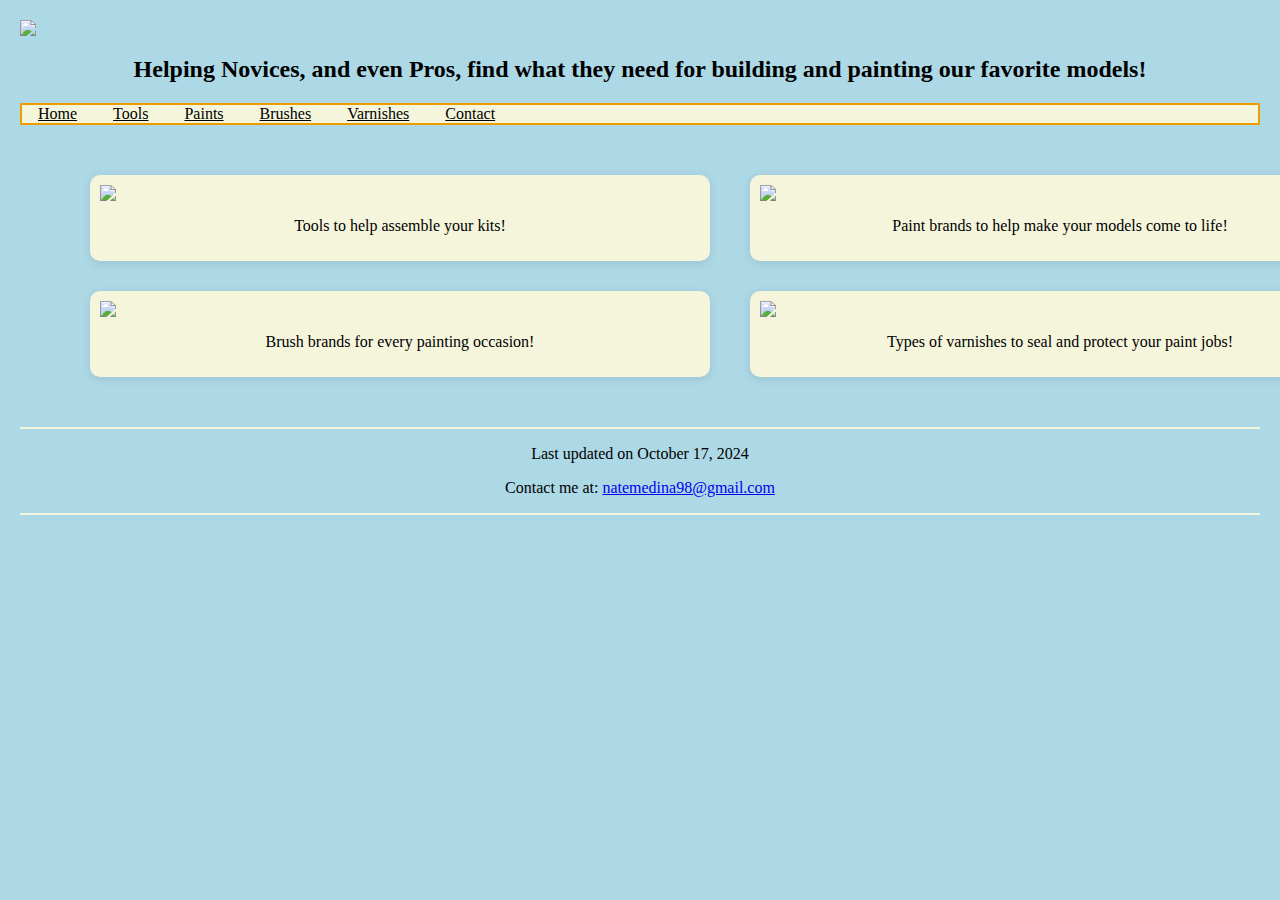
==== index.html @ 4b3fac75 "Add files via upload" ====
<!DOCTYPE html>
<html lang="en">
<head>
<meta name="keywords" content="About, Home, Hobby, HTML">
<meta name="description" content="Hobby Model Beginner Site">
<meta name="author" content="Nathan Medina">
<link rel="stylesheet" href="hobby_styles.css">
<title>Hobby Model Beginners Guide</title> 
    </head>
<body>
    <header>
        <img src="C:\Users\natem\Documents\Hobby Site\coollogo_com-15968901.png" class="image1">
        <h2>Helping Novices, and even Pros, find what they need for building and painting our favorite models!</h2>
    </header>
    <nav id="nav_menu">
        <ul>
            <li><a href="hobby_site.html">Home</a></li>
            <li><a href="#">Tools</a></li>
            <li><a href="#">Paints</a></li>
            <li><a href="#">Brushes</a></li>
            <li><a href="#">Varnishes</a></li>
            <li><a href="#">Contact</a></li>
        </ul>
    </nav>
    <div class="container">
        <div class="column">
            <div class="image-box">
                <a href="#"><img src="C:\Users\natem\Documents\Hobby Site\71Jpv9jYSOS.jpg" class="image2"></a>
                <p>Tools to help assemble your kits!</p>
            </div>

            <div class="image-box">
                <a href="#"><img src="C:\Users\natem\Documents\Hobby Site\Cleaning-oil-painting-brushes-6-scaled.jpg" class="image4"></a>
                <p>Brush brands for every painting occasion!</p>
            </div>
        </div>

        <div class="column">
            <div class="image-box">
                <a href="#"><img src="C:\Users\natem\Documents\Hobby Site\Water+Based+and+Solvent+Based.jpg" class="image3"></a>
                <p>Paint brands to help make your models come to life!</p>
        </div>

            <div class="image-box">
                <a href="#"><img src="C:\Users\natem\Documents\Hobby Site\Banner-Mr-Hobby-Varnishes.jpg" class="image5"></a>
                <p>Types of varnishes to seal and protect your paint jobs!</p>
        </div>
        </div>
    </div>
    <footer>
        <p>Last updated on October 17, 2024</p>
        <p>Contact me at: <a href="mailto:natemedina98@gmail.com">natemedina98@gmail.com</a></p>
    </footer>
</body>
</html>
---- hobby_styles.css ----
/* hobby_styles.css */
body {
    font-family: "Times New Roman", Times, serif;
    margin: 0;
    padding: 20px;
    background-color: lightblue;
}
.image1 {
    display: block;
    margin-left: auto;
    margin-right: auto;
}
h2 {
    text-align: center;
    margin-bottom: 20px
} 
#nav_menu ul {
    list-style-type: none;
    margin: 0;
    padding: 0;
    overflow: hidden;
    background-color: beige;
    border: 2px solid #ef9c00;
}
#nav_menu ul li {
    display: inline 
}
#nav_menu ul li a {
  color: black;
  text-align: center;
  padding: 14px 16px;
}
#nav_menu ul li a:hover {
    background-color: #FFDAB9
}
.container {
    display: flex;
    justify-content: space-between;
    padding: 50px;
}
.column {
    display: flex;
    flex-direction: column;
    align-items: center;
    margin: 0 20px;
    gap: 30px
}
.column img {
    max-width: 100%;
    height: auto;
    margin-bottom: 10px;
}
p {
    text-align: center;
}
.image-box {
    background-color: #f5f5dc; 
    padding: 10px;
    border-radius: 10px;
    width: 600px; 
    height: auto; 
    box-shadow: 0 2px 10px rgba(0, 0, 0, 0.1);
}
.image2{
    display: block;
    margin-left: auto;
    margin-right: auto;
    width: 600px;
    height: 341px;
}
.image3{
    display: block;
    margin-left: auto;
    margin-right: auto;
    width: 600px;
    height: 600px;
}
.image4{
    display: block;
    margin-left: auto;
    margin-right: auto;
    width: 600px;
    height: 600px;
}
.image5{
    display: block;
    margin-left: auto;
    margin-right: auto;
    width: 600px;
    height: 600px;
}
footer {
    clear: both;
    border-top: 2px solid beige;
    border-bottom: 2px solid beige;
}
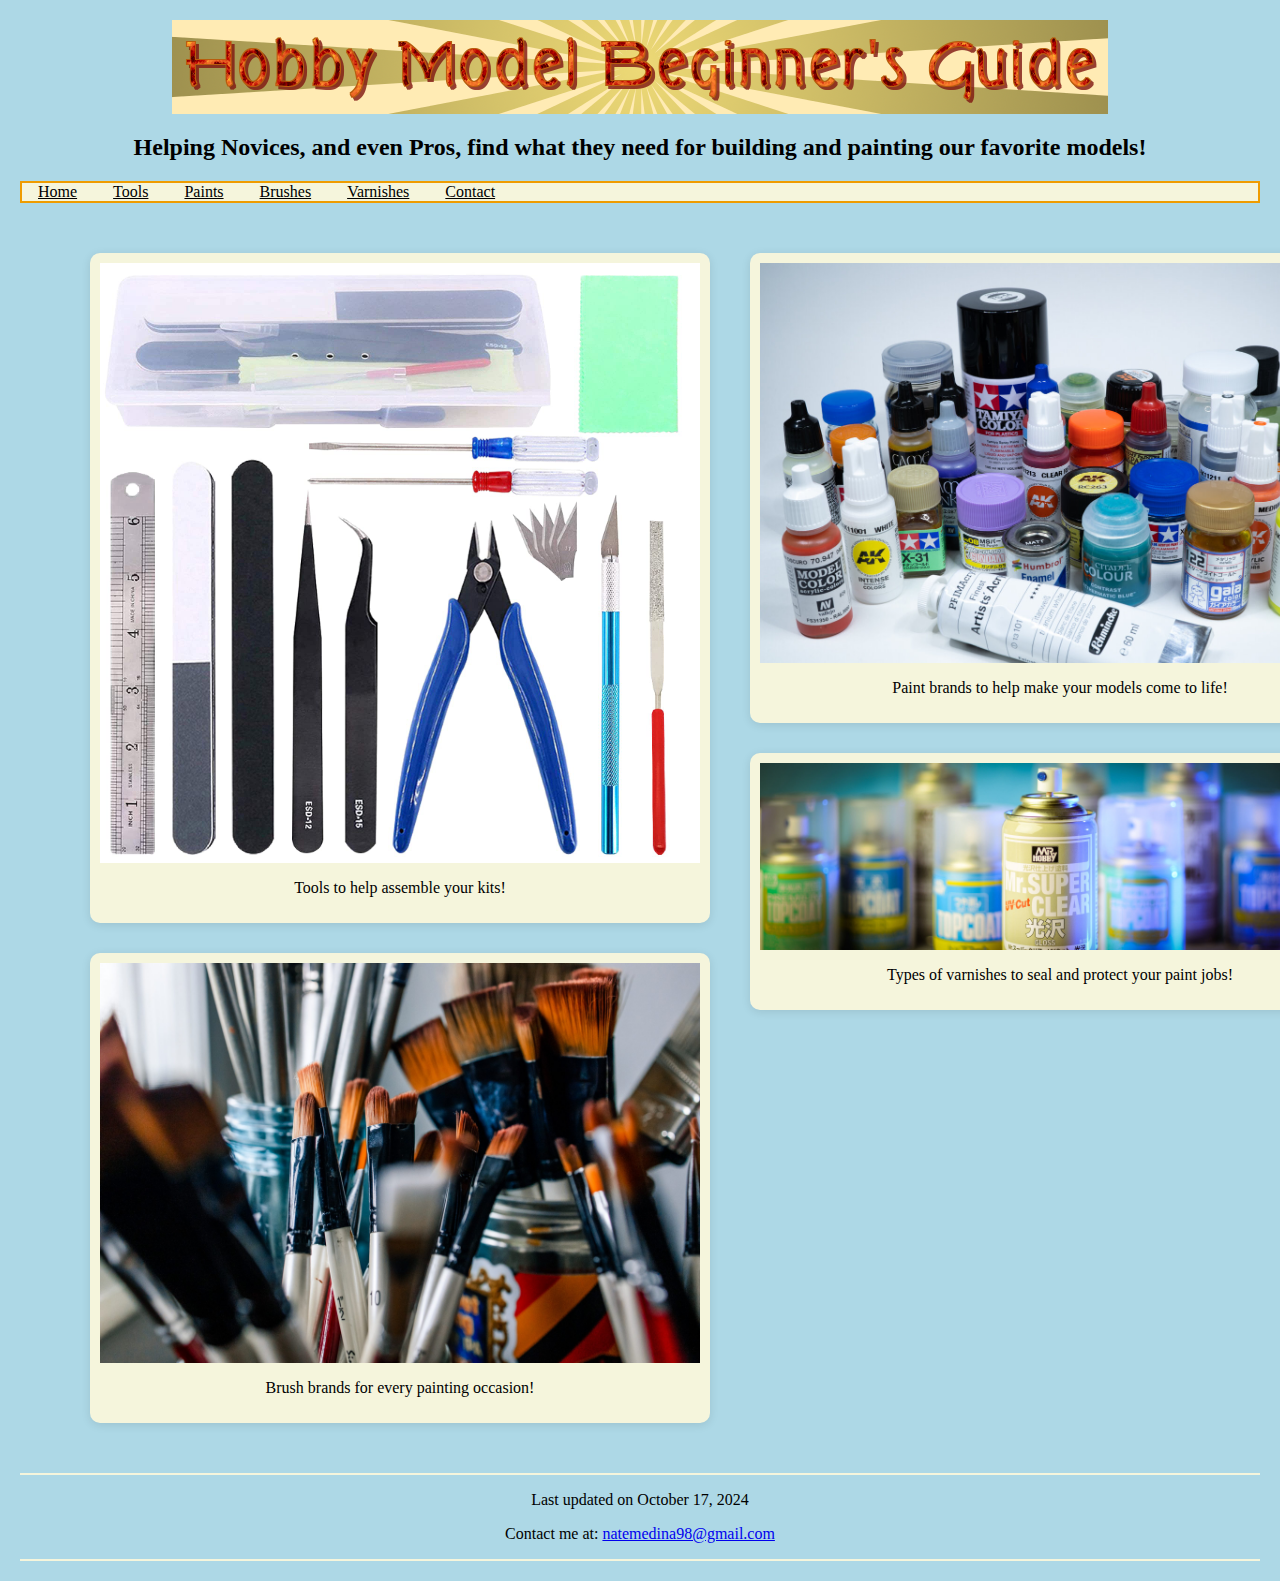
==== commit dabddcdd: "Update index.html" ====
--- a/index.html
+++ b/index.html
@@ -9,7 +9,7 @@
     </head>
 <body>
     <header>
-        <img src="C:\Users\natem\Documents\Hobby Site\coollogo_com-15968901.png" class="image1">
+        <img src="coollogo_com-15968901.png" class="image1">
         <h2>Helping Novices, and even Pros, find what they need for building and painting our favorite models!</h2>
     </header>
     <nav id="nav_menu">
@@ -25,24 +25,24 @@
     <div class="container">
         <div class="column">
             <div class="image-box">
-                <a href="#"><img src="C:\Users\natem\Documents\Hobby Site\71Jpv9jYSOS.jpg" class="image2"></a>
+                <a href="#"><img src="71Jpv9jYSOS.jpg" class="image2"></a>
                 <p>Tools to help assemble your kits!</p>
             </div>
 
             <div class="image-box">
-                <a href="#"><img src="C:\Users\natem\Documents\Hobby Site\Cleaning-oil-painting-brushes-6-scaled.jpg" class="image4"></a>
+                <a href="#"><img src="Cleaning-oil-painting-brushes-6-scaled.jpg" class="image4"></a>
                 <p>Brush brands for every painting occasion!</p>
             </div>
         </div>
 
         <div class="column">
             <div class="image-box">
-                <a href="#"><img src="C:\Users\natem\Documents\Hobby Site\Water+Based+and+Solvent+Based.jpg" class="image3"></a>
+                <a href="#"><img src="Water+Based+and+Solvent+Based.jpg" class="image3"></a>
                 <p>Paint brands to help make your models come to life!</p>
         </div>
 
             <div class="image-box">
-                <a href="#"><img src="C:\Users\natem\Documents\Hobby Site\Banner-Mr-Hobby-Varnishes.jpg" class="image5"></a>
+                <a href="#"><img src="Banner-Mr-Hobby-Varnishes.jpg" class="image5"></a>
                 <p>Types of varnishes to seal and protect your paint jobs!</p>
         </div>
         </div>
@@ -52,4 +52,4 @@
         <p>Contact me at: <a href="mailto:natemedina98@gmail.com">natemedina98@gmail.com</a></p>
     </footer>
 </body>
-</html>+</html>
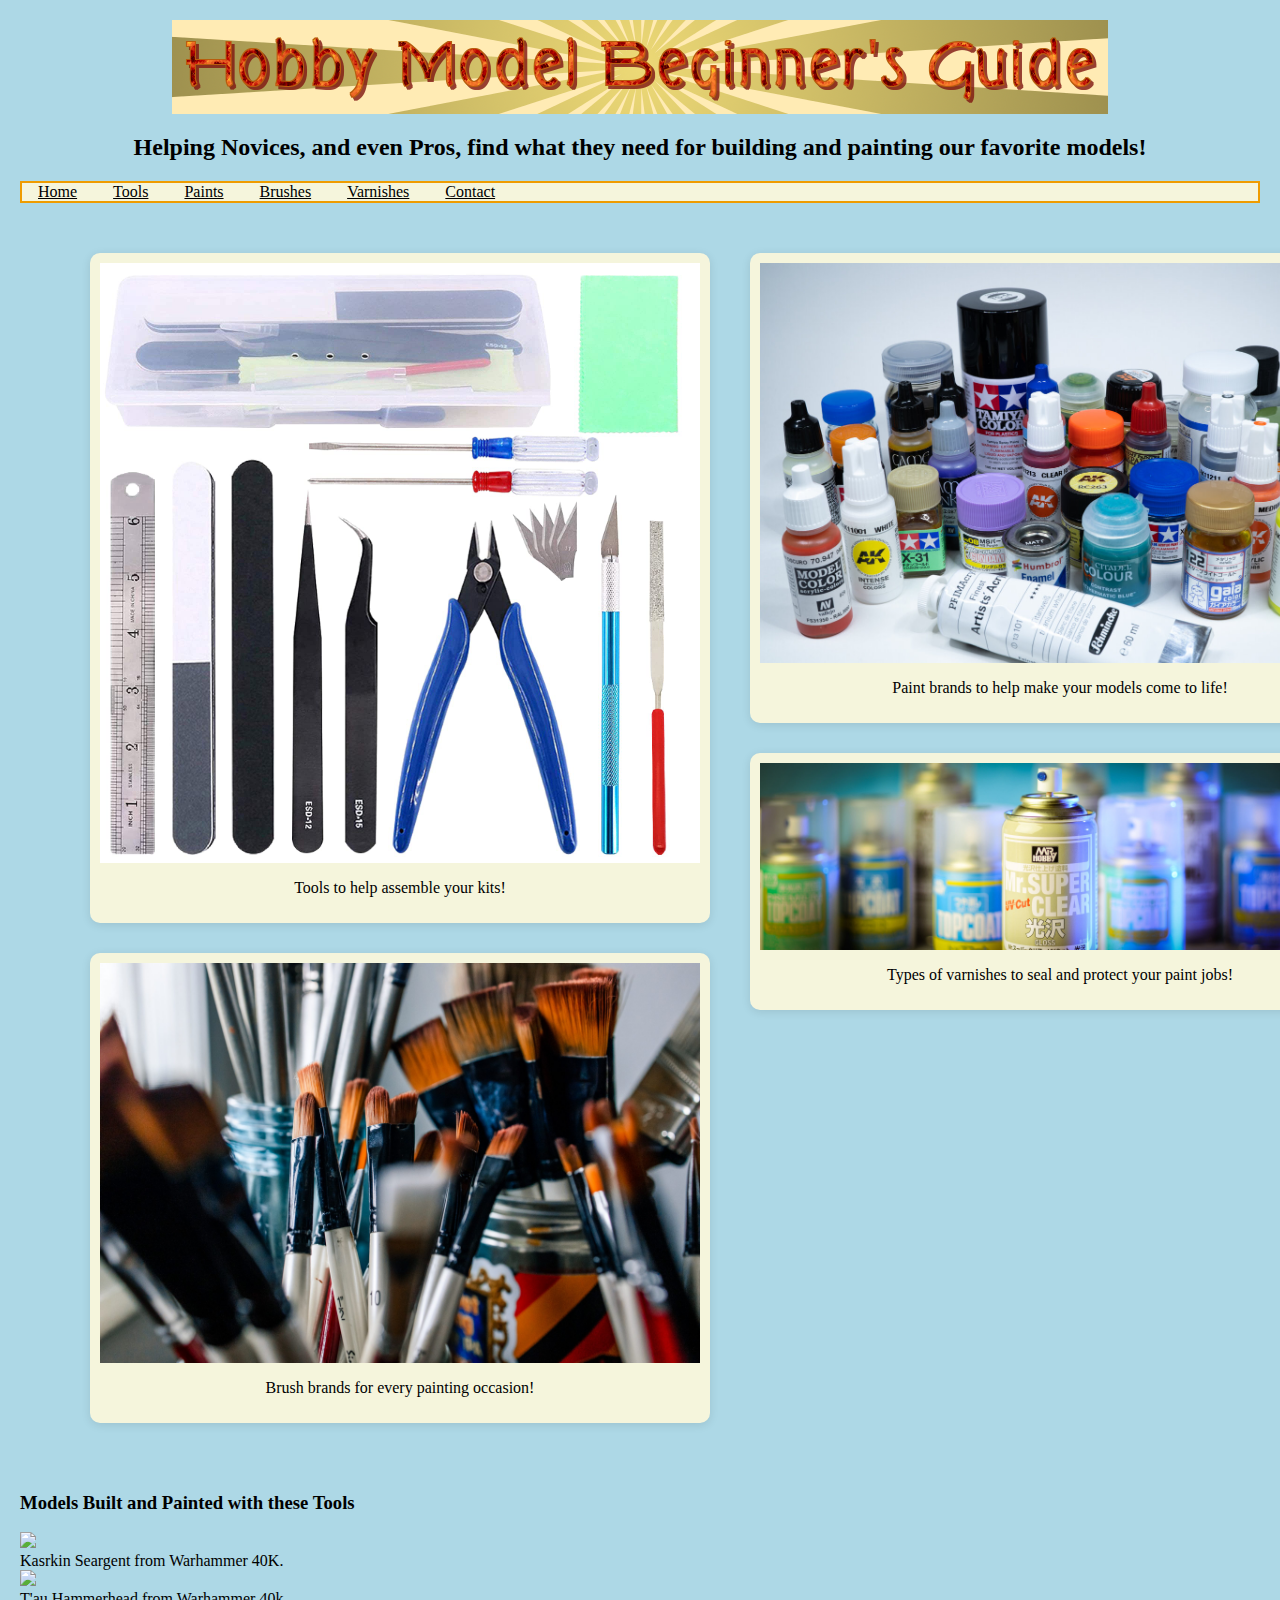
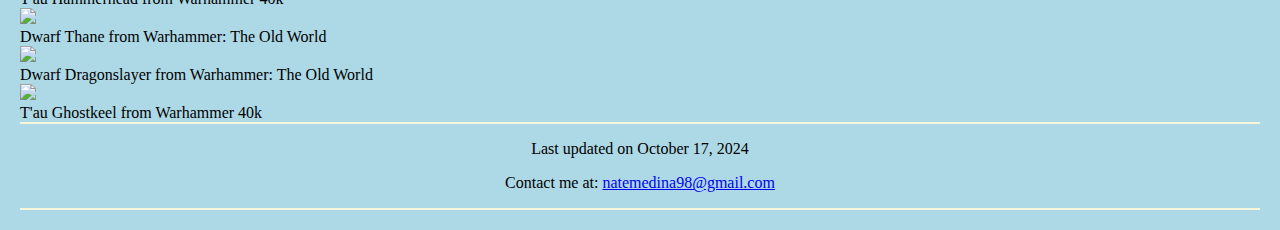
==== commit 4bc40b0f: "Update index.html" ====
--- a/index.html
+++ b/index.html
@@ -9,7 +9,7 @@
     </head>
 <body>
     <header>
-        <img src="coollogo_com-15968901.png" class="image1">
+        <img src="coollogo_com-15968901.png" alt="Hobby Title" class="image1">
         <h2>Helping Novices, and even Pros, find what they need for building and painting our favorite models!</h2>
     </header>
     <nav id="nav_menu">
@@ -19,33 +19,56 @@
             <li><a href="#">Paints</a></li>
             <li><a href="#">Brushes</a></li>
             <li><a href="#">Varnishes</a></li>
-            <li><a href="#">Contact</a></li>
+            <li><a href="Contact.html">Contact</a></li>
         </ul>
     </nav>
     <div class="container">
         <div class="column">
             <div class="image-box">
-                <a href="#"><img src="71Jpv9jYSOS.jpg" class="image2"></a>
+                <a href="#"><img src="71Jpv9jYSOS.jpg" alt="Tools" class="image2"></a>
                 <p>Tools to help assemble your kits!</p>
             </div>
 
             <div class="image-box">
-                <a href="#"><img src="Cleaning-oil-painting-brushes-6-scaled.jpg" class="image4"></a>
+                <a href="#"><img src="Cleaning-oil-painting-brushes-6-scaled.jpg" alt="Brush" class="image4"></a>
                 <p>Brush brands for every painting occasion!</p>
             </div>
         </div>
 
         <div class="column">
             <div class="image-box">
-                <a href="#"><img src="Water+Based+and+Solvent+Based.jpg" class="image3"></a>
+                <a href="#"><img src="Water+Based+and+Solvent+Based.jpg" alt="Paint" class="image3"></a>
                 <p>Paint brands to help make your models come to life!</p>
         </div>
 
             <div class="image-box">
-                <a href="#"><img src="Banner-Mr-Hobby-Varnishes.jpg" class="image5"></a>
+                <a href="#"><img src="Banner-Mr-Hobby-Varnishes.jpg" alt="Varnishes" class="image5"></a>
                 <p>Types of varnishes to seal and protect your paint jobs!</p>
         </div>
         </div>
+    </div>
+    </div>
+        <h3>Models Built and Painted with these Tools</h3>
+            <div class="gallery">
+                <a target="_blank" href="C:\Users\natem\Pictures\Warhammer\20241007_140508.jpg"><img src="C:\Users\natem\Pictures\Warhammer\20241007_140508.jpg"></a>
+                <div class="desc">Kasrkin Seargent from Warhammer 40K.</div>
+            </div>
+            <div class="gallery">
+                <a target="_blank" href="C:\Users\natem\Pictures\Warhammer\20240918_221356.jpg"><img src="C:\Users\natem\Pictures\Warhammer\20240918_221356.jpg"></a>
+                <div class="desc">T'au Hammerhead from Warhammer 40k</div>
+            </div>
+            <div class="gallery">
+                <a target="_blank" href="C:\Users\natem\Pictures\Warhammer\20240814_143711.jpg"><img src="C:\Users\natem\Pictures\Warhammer\20240814_143711.jpg"></a>
+                <div class="desc">Dwarf Thane from Warhammer: The Old World</div>
+            </div>
+            <div class="gallery">   
+                <a target="_blank" href="c:\Users\natem\Pictures\Warhammer\20240706_021125.jpg"><img src=c:\Users\natem\Pictures\Warhammer\20240706_021125.jpg></a>
+                <div class="desc">Dwarf Dragonslayer from Warhammer: The Old World</div>
+            </div>
+            <div class="gallery">
+                <a target="_blank" href="C:\Users\natem\Pictures\Warhammer\20231202_012836 (1).jpg"><img src="C:\Users\natem\Pictures\Warhammer\20231202_012836 (1).jpg"></a>
+                <div class="desc">T'au Ghostkeel from Warhammer 40k</div>
+            </div>
     </div>
     <footer>
         <p>Last updated on October 17, 2024</p>
--- a/hobby_styles.css
+++ b/hobby_styles.css
@@ -1,4 +1,4 @@
-/* hobby_styles.css */
+/*hobby_styles.css*/
 body {
     font-family: "Times New Roman", Times, serif;
     margin: 0;
@@ -93,4 +93,4 @@
     clear: both;
     border-top: 2px solid beige;
     border-bottom: 2px solid beige;
-}+}
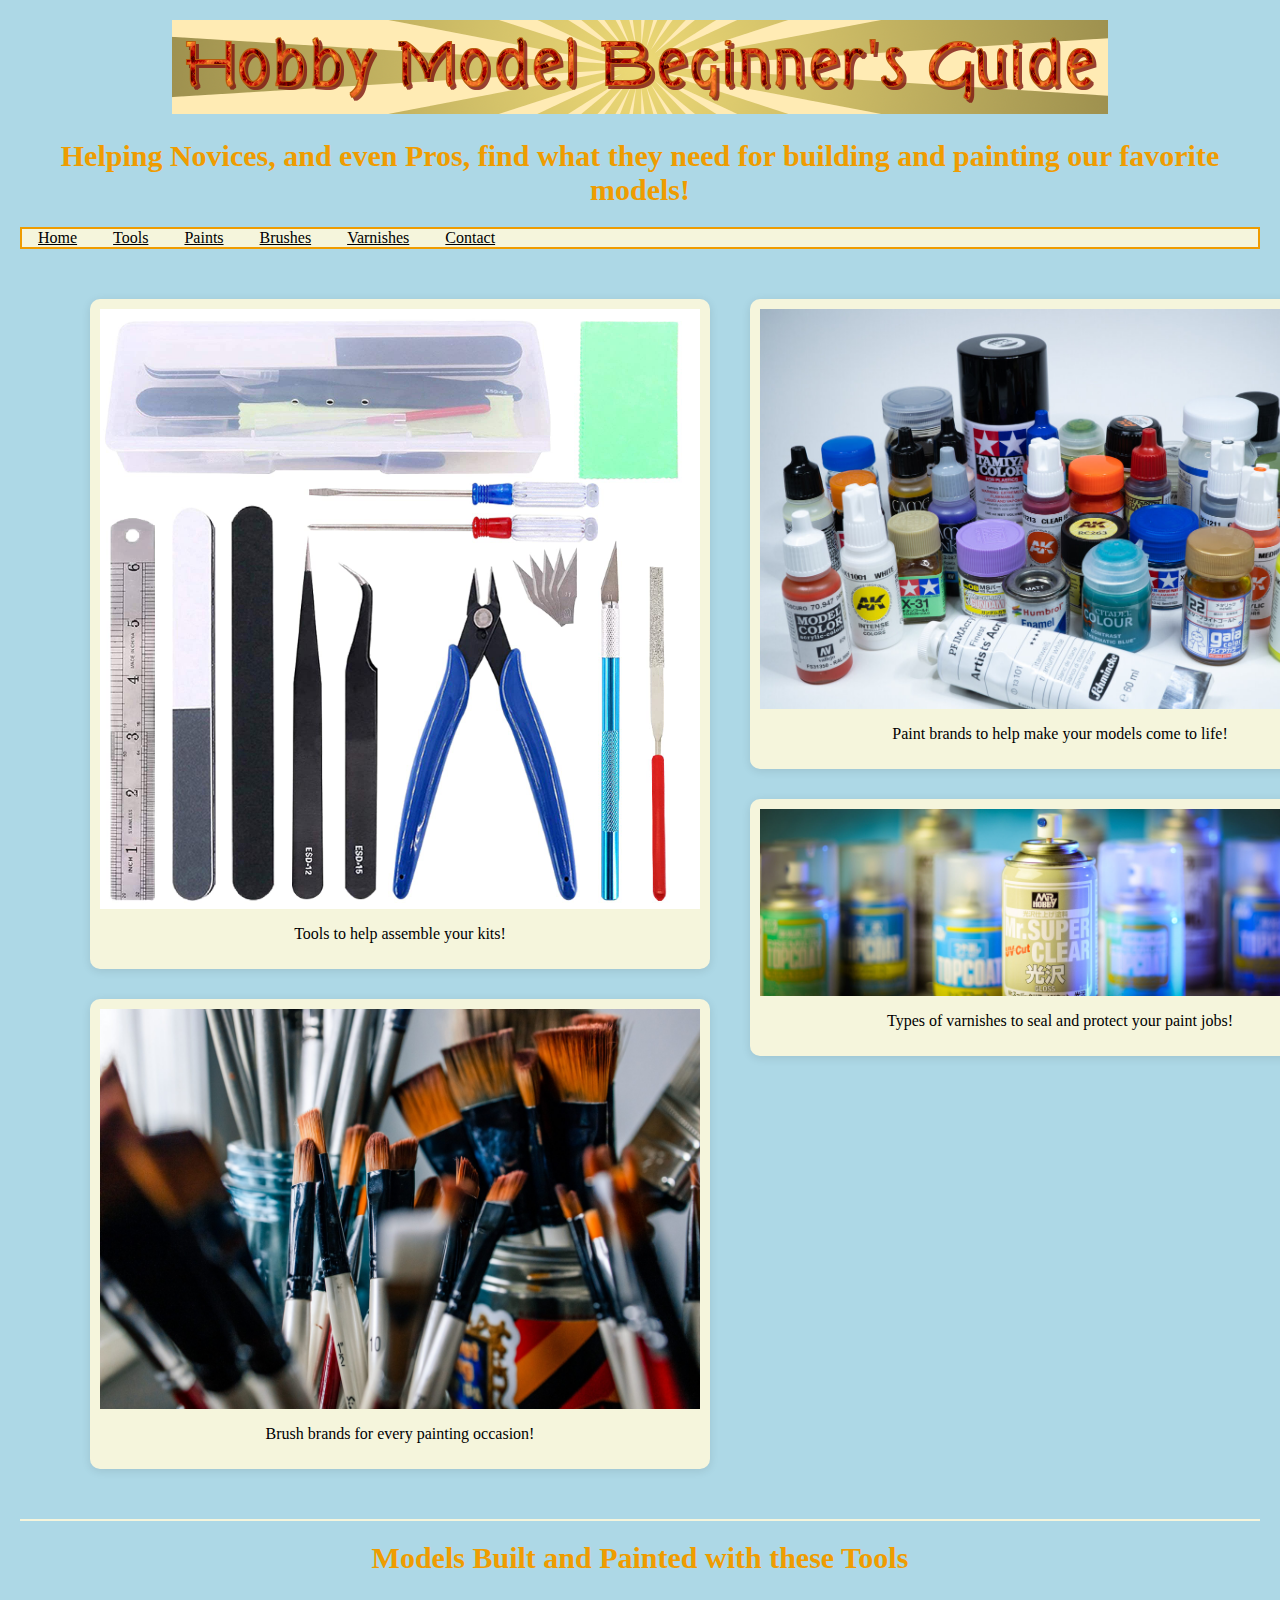
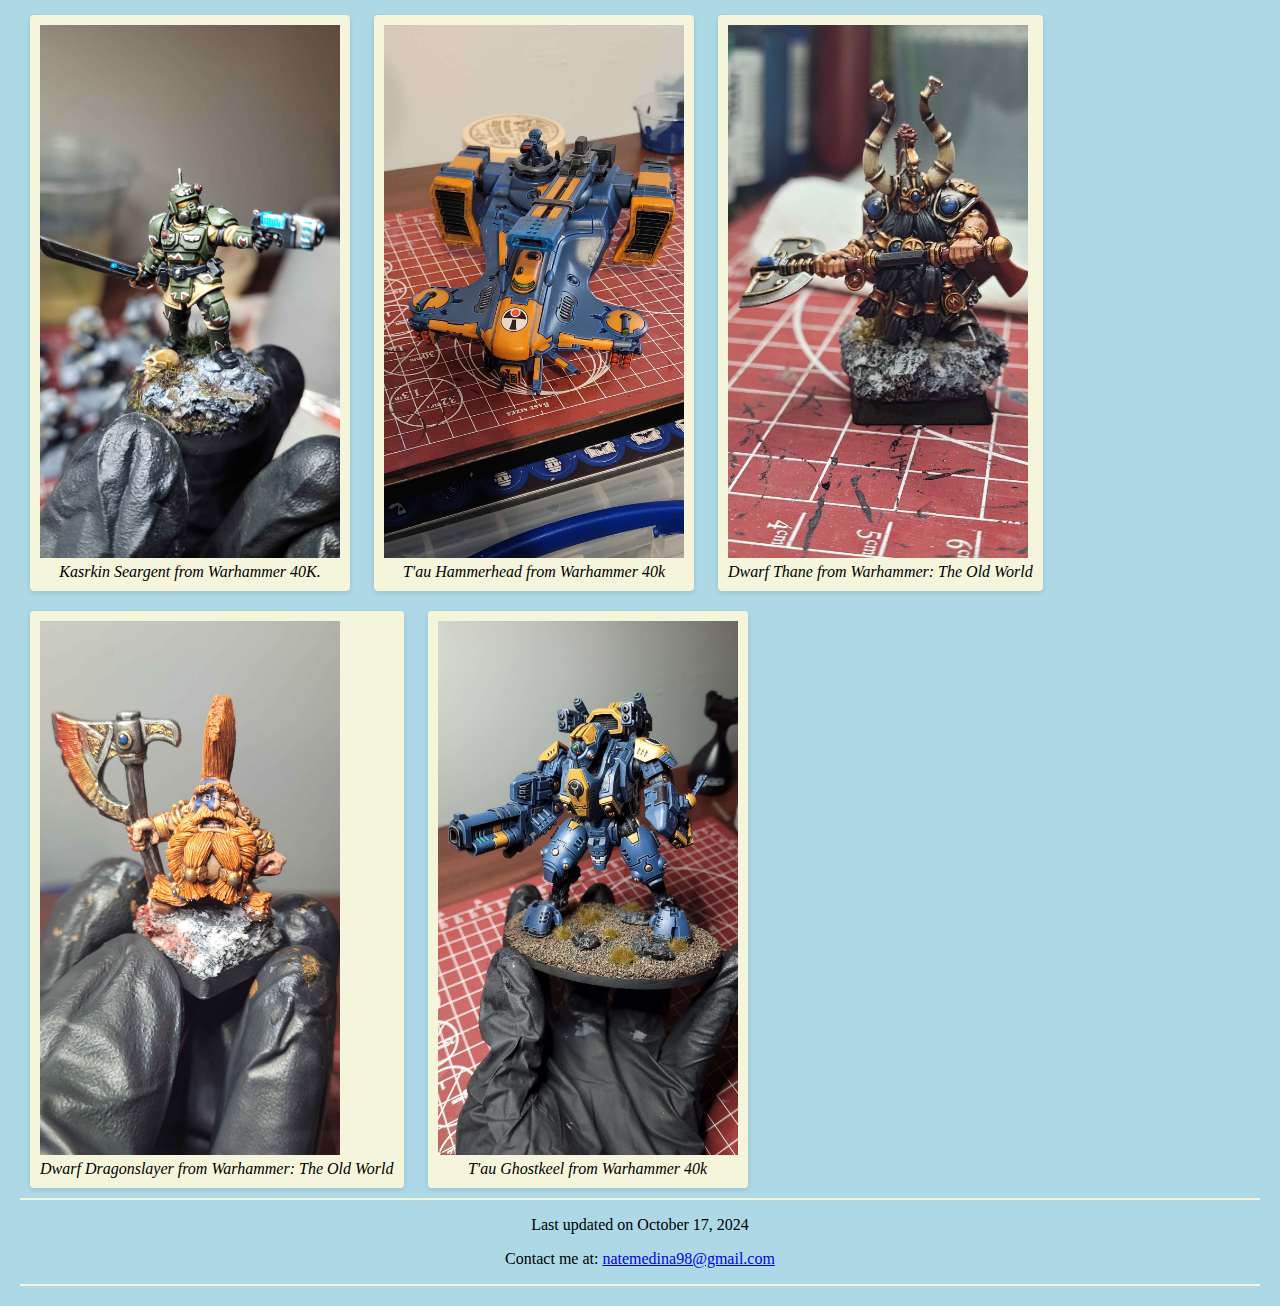
==== commit a36737d3: "Update index.html" ====
--- a/index.html
+++ b/index.html
@@ -50,23 +50,23 @@
     </div>
         <h3>Models Built and Painted with these Tools</h3>
             <div class="gallery">
-                <a target="_blank" href="C:\Users\natem\Pictures\Warhammer\20241007_140508.jpg"><img src="C:\Users\natem\Pictures\Warhammer\20241007_140508.jpg"></a>
+                <a target="_blank" href="20241007_140508.jpg"><img src="20241007_140508.jpg"></a>
                 <div class="desc">Kasrkin Seargent from Warhammer 40K.</div>
             </div>
             <div class="gallery">
-                <a target="_blank" href="C:\Users\natem\Pictures\Warhammer\20240918_221356.jpg"><img src="C:\Users\natem\Pictures\Warhammer\20240918_221356.jpg"></a>
+                <a target="_blank" href="20240918_221356.jpg"><img src="20240918_221356.jpg"></a>
                 <div class="desc">T'au Hammerhead from Warhammer 40k</div>
             </div>
             <div class="gallery">
-                <a target="_blank" href="C:\Users\natem\Pictures\Warhammer\20240814_143711.jpg"><img src="C:\Users\natem\Pictures\Warhammer\20240814_143711.jpg"></a>
+                <a target="_blank" href="20240814_143711.jpg"><img src="20240814_143711.jpg"></a>
                 <div class="desc">Dwarf Thane from Warhammer: The Old World</div>
             </div>
             <div class="gallery">   
-                <a target="_blank" href="c:\Users\natem\Pictures\Warhammer\20240706_021125.jpg"><img src=c:\Users\natem\Pictures\Warhammer\20240706_021125.jpg></a>
+                <a target="_blank" href="20240706_021125.jpg"><img src="20240706_021125.jpg"></a>
                 <div class="desc">Dwarf Dragonslayer from Warhammer: The Old World</div>
             </div>
             <div class="gallery">
-                <a target="_blank" href="C:\Users\natem\Pictures\Warhammer\20231202_012836 (1).jpg"><img src="C:\Users\natem\Pictures\Warhammer\20231202_012836 (1).jpg"></a>
+                <a target="_blank" href="20231202_012836 (1).jpg"><img src="20231202_012836 (1).jpg"></a>
                 <div class="desc">T'au Ghostkeel from Warhammer 40k</div>
             </div>
     </div>
--- a/hobby_styles.css
+++ b/hobby_styles.css
@@ -1,4 +1,4 @@
-/*hobby_styles.css*/
+/* hobby_styles.css */
 body {
     font-family: "Times New Roman", Times, serif;
     margin: 0;
@@ -11,6 +11,8 @@
     margin-right: auto;
 }
 h2 {
+    font-size: 30px;
+    color: #ef9c00;
     text-align: center;
     margin-bottom: 20px
 } 
@@ -37,6 +39,7 @@
     display: flex;
     justify-content: space-between;
     padding: 50px;
+    border-bottom: 2px solid beige;
 }
 .column {
     display: flex;
@@ -89,6 +92,36 @@
     width: 600px;
     height: 600px;
 }
+h3 {
+    color: #ef9c00;
+    text-align: center; 
+    margin-top: 20px;
+    font-size: 30px;
+}
+.gallery {
+    display: inline-block; 
+    margin: 10px; 
+    text-align: center; 
+    background-color: #f5f5dc; 
+    border-radius: 4px; 
+    padding: 10px; 
+    box-shadow: 0 2px 5px rgba(0, 0, 0, 0.1); 
+}
+.gallery img {
+    width: 300px; 
+    height: auto; 
+    display: block; 
+}
+.desc {
+    margin-top: 5px; 
+    font-style: italic; 
+}
+.gallery-container {
+    display: flex; 
+    justify-content: center; 
+    flex-wrap: wrap; 
+    margin: 20px 0; 
+}
 footer {
     clear: both;
     border-top: 2px solid beige;
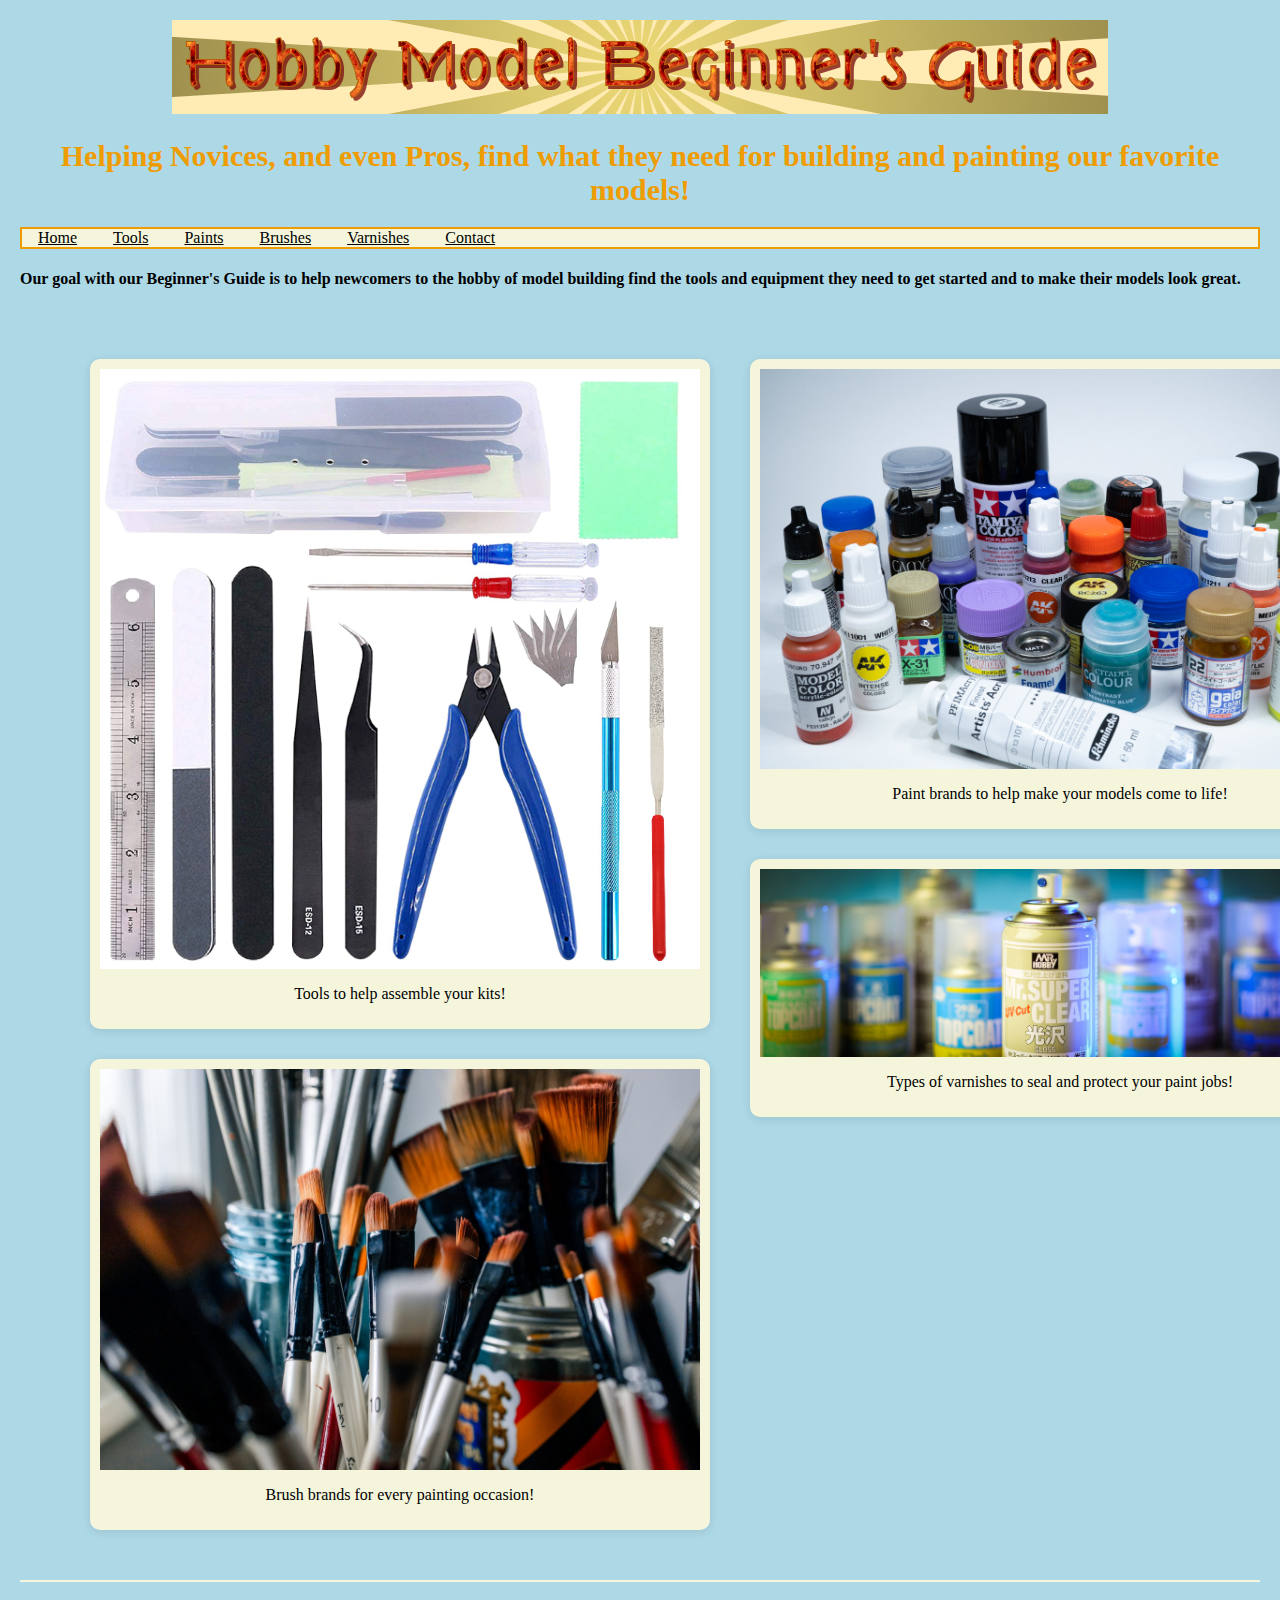
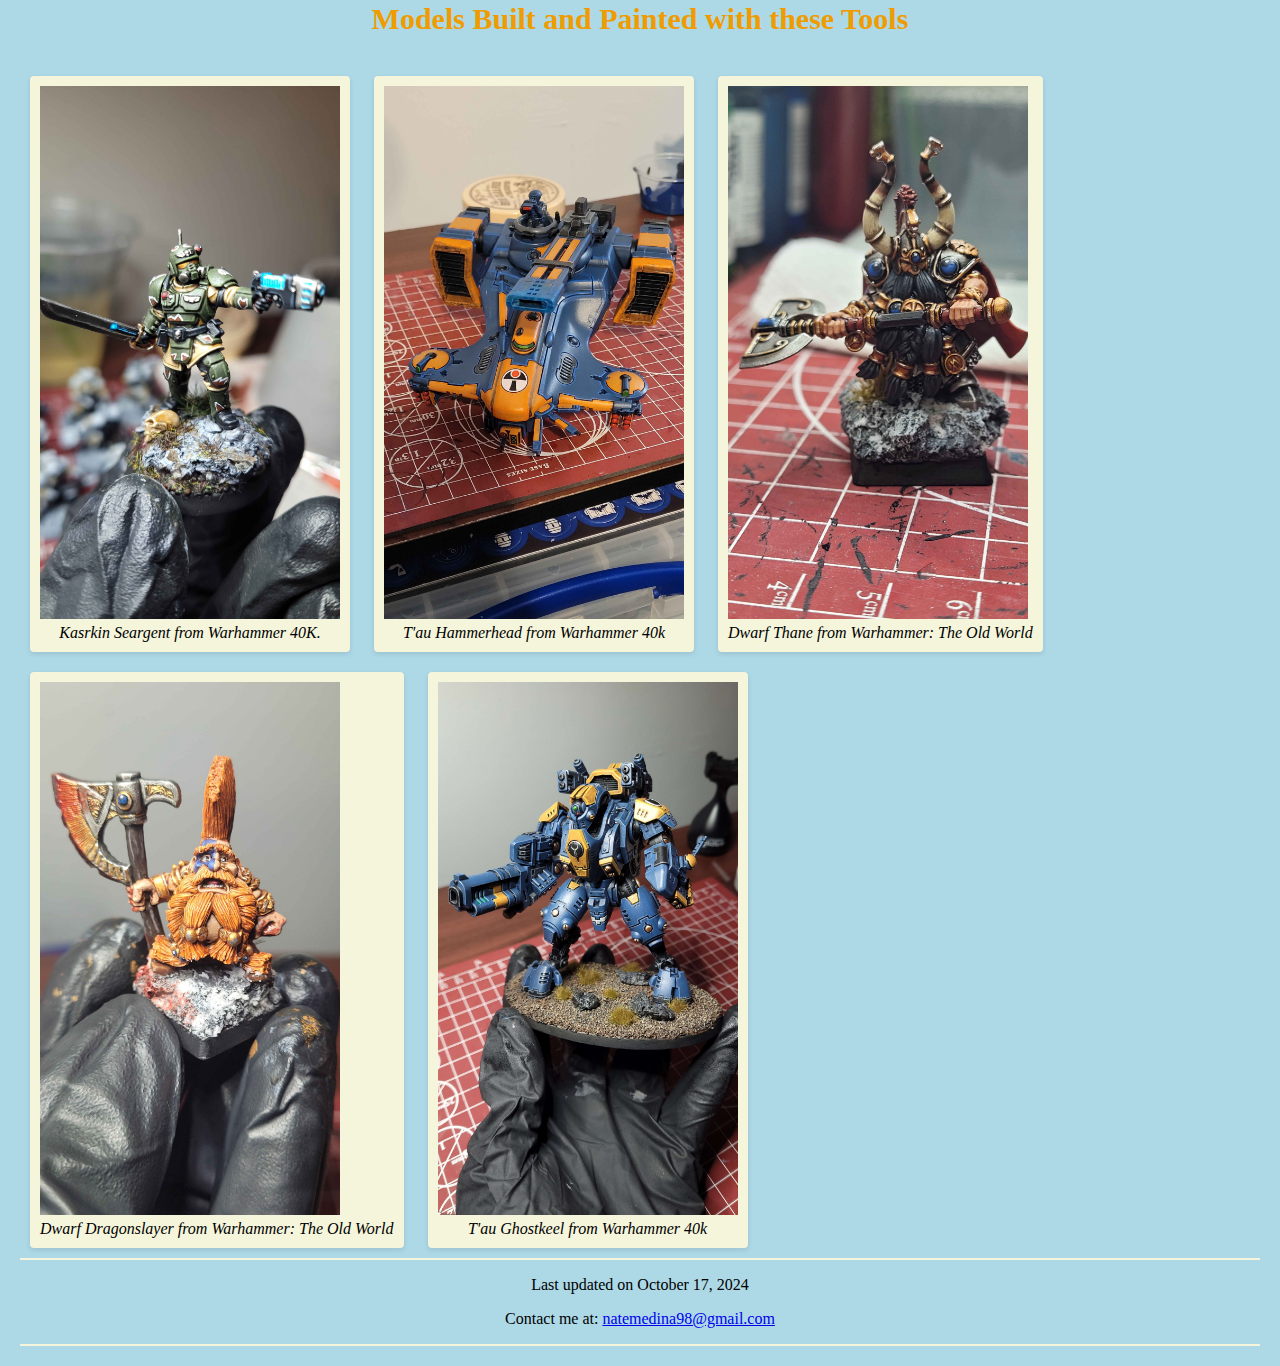
==== commit 77e21d2b: "Update index.html" ====
--- a/index.html
+++ b/index.html
@@ -9,44 +9,44 @@
     </head>
 <body>
     <header>
-        <img src="coollogo_com-15968901.png" alt="Hobby Title" class="image1">
+        <img src="coollogo_com-15968901.png" class="image1" alt="...">
         <h2>Helping Novices, and even Pros, find what they need for building and painting our favorite models!</h2>
     </header>
     <nav id="nav_menu">
         <ul>
-            <li><a href="hobby_site.html">Home</a></li>
-            <li><a href="#">Tools</a></li>
-            <li><a href="#">Paints</a></li>
-            <li><a href="#">Brushes</a></li>
-            <li><a href="#">Varnishes</a></li>
+            <li><a href="index.html">Home</a></li>
+            <li><a href="Tools.html">Tools</a></li>
+            <li><a href="Paint.html">Paints</a></li>
+            <li><a href="Brushes.html">Brushes</a></li>
+            <li><a href="Varnishes.html">Varnishes</a></li>
             <li><a href="Contact.html">Contact</a></li>
         </ul>
     </nav>
+    <h4>Our goal with our Beginner's Guide is to help newcomers to the hobby of model building find the tools and equipment they need to get started and to make their models look great.</h4>
     <div class="container">
         <div class="column">
             <div class="image-box">
-                <a href="#"><img src="71Jpv9jYSOS.jpg" alt="Tools" class="image2"></a>
+                <a href="Tools.html"><img src="71Jpv9jYSOS.jpg" class="image2"></a>
                 <p>Tools to help assemble your kits!</p>
             </div>
 
             <div class="image-box">
-                <a href="#"><img src="Cleaning-oil-painting-brushes-6-scaled.jpg" alt="Brush" class="image4"></a>
+                <a href="Brushes.html"><img src="Cleaning-oil-painting-brushes-6-scaled.jpg" class="image4"></a>
                 <p>Brush brands for every painting occasion!</p>
             </div>
         </div>
 
         <div class="column">
             <div class="image-box">
-                <a href="#"><img src="Water+Based+and+Solvent+Based.jpg" alt="Paint" class="image3"></a>
+                <a href="Paint.html"><img src="Water+Based+and+Solvent+Based.jpg" class="image3"></a>
                 <p>Paint brands to help make your models come to life!</p>
         </div>
 
             <div class="image-box">
-                <a href="#"><img src="Banner-Mr-Hobby-Varnishes.jpg" alt="Varnishes" class="image5"></a>
+                <a href="Varnishes.html"><img src="Banner-Mr-Hobby-Varnishes.jpg" class="image5"></a>
                 <p>Types of varnishes to seal and protect your paint jobs!</p>
         </div>
         </div>
-    </div>
     </div>
         <h3>Models Built and Painted with these Tools</h3>
             <div class="gallery">
@@ -62,14 +62,13 @@
                 <div class="desc">Dwarf Thane from Warhammer: The Old World</div>
             </div>
             <div class="gallery">   
-                <a target="_blank" href="20240706_021125.jpg"><img src="20240706_021125.jpg"></a>
+                <a target="_blank" href="20240706_021125.jpg"><img src=20240706_021125.jpg></a>
                 <div class="desc">Dwarf Dragonslayer from Warhammer: The Old World</div>
             </div>
             <div class="gallery">
                 <a target="_blank" href="20231202_012836 (1).jpg"><img src="20231202_012836 (1).jpg"></a>
                 <div class="desc">T'au Ghostkeel from Warhammer 40k</div>
             </div>
-    </div>
     <footer>
         <p>Last updated on October 17, 2024</p>
         <p>Contact me at: <a href="mailto:natemedina98@gmail.com">natemedina98@gmail.com</a></p>
